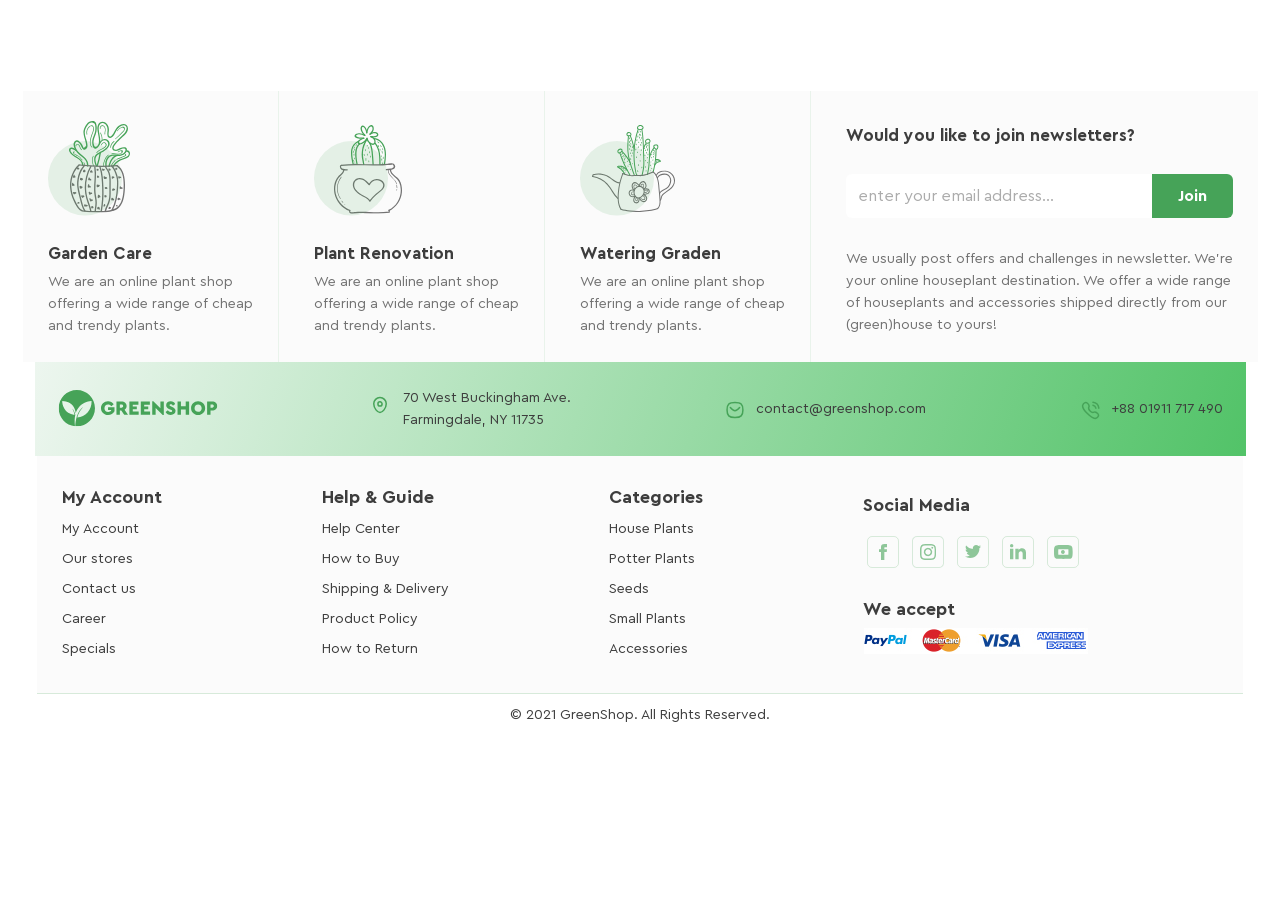
==== Lesson_11/index.html @ a5562a95 "Lesson_11" ====
<!DOCTYPE html>
<html lang="en">
<head>
    <meta charset="UTF-8">
    <meta name="viewport" content="width=device-width, initial-scale=1.0">
    <link rel="stylesheet" href="style/style.css">
    <title>Footer</title>
</head>
<body>
    <div class="footer-container"><!--контейнет-->

      <div class="container-1"><!--контейнет1-->

        <div class="garden"><!--блок 1-->
 
          <div class="img1-garden"></div><!--img-->

           <div class="text-cactus">
               <span class="footer-title">Garden Care</span>
               <p class="footer-text">We are an online plant shop<br>offering a wide range of cheap<br>and trendy plants.</p>
           </div>

        </div><!--блок 1-->
        
        <div class="garden"><!--блок 2-->
 
          <div class="img2-garden"></div><!--img-->

           <div class="text-cactus">
               <span class="footer-title">Plant Renovation</span>
               <p class="footer-text">We are an online plant shop<br>offering a wide range of cheap<br>and trendy plants.</p>
           </div>

        </div><!--блок 2-->

        <div class="garden border"><!--блок 3-->
 
          <div class="img3-garden"></div><!--img-->

            <div class="text-cactus">
               <span class="footer-title">Watering Graden</span>
               <p class="footer-text">We are an online plant shop<br>offering a wide range of cheap<br>and trendy plants.</p>
           </div>

        </div><!--блок 3-->

         <div class="newsletter">

          <span class="footer-title">Would you like to join newsletters?</span>
            <div class="email">
               <p class="email-text">enter your email address... </p>
               <span class="join"> Join</span>
             </div> 
          <p class="footer-text">We usually post offers and challenges in newsletter. We’re<br>your online houseplant destination. We offer a wide range<br>of houseplants and accessories shipped directly from our<br>(green)house to yours!</p>

        </div>

      </div><!--контейнет1-->
        
       <div class="container-2" ><!--контейнет2-->

       <div class="greenshop-contact">

        <div class="logo"></div>

        <div class="location-text">
           <div class="location"></div>
           <p class="greenshop-text">70 West Buckingham Ave.<br>Farmingdale, NY 11735 </p>
        </div>

        <div class="location-text">
           <div class="contact-email"> </div>
           <p class="greenshop-text">contact@greenshop.com</p>
        </div>

        <div class="location-text">
           <div class="contact-number"></div>
           <p class="greenshop-text">+88 01911 717 490</p>
        </div>
        
        </div> 
        
      </div><!--контейнет2-->

      <div class="container-3"><!--контейнет3-->
     
        <div class="info">
 
         <div class="account">
          <span class="info-text-title">My Account</span>
          <ul class="info-text">
            <li>My Account</li>
            <li>Our stores</li>
            <li>Contact us</li>
            <li>Career </li>
            <li>Specials</li>
          </ul>
         </div>

         <div class="account">
          <span class="info-text-title">Help & Guide</span>
          <ul class="info-text">
            <li>Help Center</li>
            <li>How to Buy</li>
            <li>Shipping & Delivery</li>
            <li>Product Policy</li>
            <li> How to Return</li>
          </ul>
         </div>

         <div class="account">
          <span class="info-text-title">Categories</span>
          <ul class="info-text">
            <li>House Plants</li>
            <li>Potter Plants</li>
            <li>Seeds</li>
            <li>Small Plants </li>
            <li>Accessories</li>
          </ul>
         </div>

         <div class="account">
           <span class="info-text-title">Social Media</span>

           <div class="messenger">
             <div class="fecebook"></div>
             <div class="instsgram"></div>
             <div class="twitter"></div>
             <div class="linkidin"></div>
             <div class="youtube"></div>
           </div>

           <span class="info-text-title">We accept</span>

          <div class="payment"></div>
         </div>  
         
       </div>
     </div><!--контейнет3-->

      <div class="container-4"> <!--контейнет4-->
        <span class="info-text">© 2021 GreenShop. All Rights Reserved.</span>
      </div><!--контейнет4-->

     </div><!--контейнет-->

</body>
</html>
---- Lesson_11/style/style.css ----
@font-face {
    font-family: 'Cera Pro Regular';
    src: url('../fonts/CeraPro-Regular.eot') format(eot),
         url('../fonts/CeraPro-Regular.ttf') format(TrueTupe),
         url('../fonts/CeraPro-Regular.woff') format(woff);
    font-weight: 400;
}

@font-face {
    font-family: 'Cera Pro Medium';
    src: url('../fonts/CeraPro-Medium.eot') format(eot),
         url('../fonts/CeraPro-Medium.ttf') format(TrueTupe), 
         url('../fonts/CeraPro-Medium.woff') format(woff);
    font-weight: 500;
}

@font-face {
    font-family: 'Cera Pro Bolt';
    src: url('../fonts/CeraPro-Bold.eot') format(eot), 
         url('../fonts/CeraPro-Bold.ttf') format(TrueTupe),
         url('../fonts/CeraPro-Bold.woff') format(woff);
    font-weight: 700;
}

*{
    margin: 0;
    padding: 0;
    list-style-type: none;
    text-decoration: none;
    box-sizing: border-box;
    font-weight: normal;
}
.footer-container{
    padding:  91px 120px 22px;
    display: flex;
   justify-content: center;
   align-items: center;
   flex-wrap: wrap;
   
}
      /*1*/

.container-1{
    display: flex;
    justify-content: center;
    flex-wrap: nowrap;
    background-color: #FBFBFB;
    gap: 10px;
}

.garden{
    display: flex;
    flex-direction: column;
    gap: 18px;
    padding: 25px 25px ;
    border-right: 1px solid #46A3581A;
}

.img1-garden{
    min-height: 100px;
    background-image: url(../img/circle.svg), url(../img/pot.svg), url(../img/cactus.svg) ;
    background-size: auto, auto, auto;
    background-repeat: no-repeat;
    background-position: 0 100%, 15% 95%, 15% 10%; 
}

.img2-garden{
    min-height: 100px;
    background-image: url(../img/circle.svg), url(../img/pot\(1\).svg), url(../img/cactus\(1\).svg) ;
    background-size: auto, auto, auto;
    background-repeat: no-repeat;
    background-position: 0 100%, 15% 95%, 22% 15%; 
}

.img3-garden{
    min-height: 100px;
    background-image: url(../img/circle.svg), url(../img/pot\(2\).svg), url(../img/cactus\(2\).svg) ;
    background-size: auto, auto, auto;
    background-repeat: no-repeat;
    background-position: 0 100%, 10% 95%, 23% 18%; 
}

.text-cactus{
    display: flex;
    flex-direction: column;
    gap: 9px;
}

.footer-title{
    color: #3D3D3D;
    font-family: "Cera Pro Bolt", sans-serif;
    font-size: 17px;
    font-style: normal;
    font-weight: 700;
    line-height: 16px;
    white-space: nowrap;
}

.footer-text{
    color: #727272;
    font-family: "Cera Pro Regular", sans-serif;
    font-size: 14px;
    font-style: normal;
    font-weight: 400;
    line-height: 22px; 
    white-space: nowrap;
}
        /**/

.newsletter{
    display: flex;
    flex-direction: column;
    gap: 30px;
    padding: 25px 25px;
}

.footer-title{
    padding-top: 12px;
}

.newsletter .email{
    display: flex;
    justify-content: space-between;
    align-items: center;
    flex-wrap: nowrap;
    background-color: #FFF;
    border-radius: 6px;
}

.email-text{
    padding: 12px;
    color: #ACACAC;
    font-family: "Cera Pro Regular", sans-serif ;
    font-style: normal;
    
}

span.join{
    color: #FFF;
    font-family: "Cera Pro Bolt", sans-serif;
    font-style: normal;
    padding: 12px 26px;
    border-radius: 0px 6px 6px 0px;
    background: #46A358;
}
       /*2*/

.container-2{
    display: flex;
    background-image: linear-gradient( 470deg, #EDF6EF, #52C368) ;
    justify-content: center;
    align-items: center;
}

.greenshop-contact {
    display: flex;
    justify-content: space-between;
    align-items: center;
    flex-wrap: nowrap;
    gap: 155px;
    padding: 25px 23px;
}

.location-text{
    display: flex;
    flex-wrap: nowrap;
    align-items: center;
    justify-content: center;
}

.logo{
    min-height: 38px;
    min-width: 160px;
    background-image: url(../img/Logo.svg);
    background-repeat: no-repeat;
    background-size:contain;
}

.location{
    min-height: 30px;
    min-width: 30px;
    background-image: url(../img/Location.svg);
    background-repeat: no-repeat;
    background-position: 0 20%;
}

.contact-email{
    min-height: 30px;
    min-width: 30px;
    background-image: url(../img/Message.svg);
    background-repeat: no-repeat;
    background-size: auto;
    background-position: 0 60%;
}

.contact-number{
    min-height: 30px;
    min-width: 30px;
    background-image: url(../img/Calling.svg);
    background-repeat: no-repeat;
    background-size: auto;
    background-position: 0 60%;
}

.greenshop-text{
    color: #3D3D3D;
    font-family: "Cera Pro Regular", sans-serif;
    font-size: 14px;
    font-style: normal;
    font-weight: 400;
    line-height: 22px; 
    white-space: nowrap;
}
    /*3*/

.container-3{
    display: flex;
    justify-content: center;
    align-items: center;
    background: #FBFBFB;
    margin-bottom: 6px;
    border-bottom: 1px solid #46A35833;
}

.info{
    display: flex;
    justify-content: space-between;
    align-items: center;
    flex-wrap: nowrap;
    padding: 33px 155px 29px 25px;
    gap: 160px;
}

.account{
    display: flex;
    align-items: flex-start;
    flex-direction: column;
    gap: 9px;
}

.info-text-title{
    color: #3D3D3D;
    font-family: "Cera Pro Bolt", sans-serif;
    font-size: 18px;
    font-style: normal;
    font-weight: 700;
    line-height: 16px; 
    white-space: nowrap;
}

.info-text{
    color: #3D3D3D;
    font-family: "Cera Pro Regular", sans-serif;
    font-size: 14px;
    font-style: normal;
    font-weight: 400;
    line-height: 30px; 
    white-space: nowrap;
}

.messenger{
    display: flex;
    flex-wrap: nowrap;
    gap: 5px;
    padding-bottom: 20px;
    padding-top: 10px;
}

.fecebook{
    min-height: 40px;
    min-width: 40px;
    background-image: url(../img/Facebook.svg);
    background-repeat: no-repeat;
    background-size: auto;
    background-position: 50% 50%;
}

.instsgram{
    min-height: 40px;
    min-width: 40px;
    background-image: url(../img/Instagram.png);
    background-repeat: no-repeat;
    background-size: auto;
    background-position: 50% 50%;
}

.twitter{
    min-height: 40px;
    min-width: 40px;
    background-image: url(../img/Twitter.svg);
    background-repeat: no-repeat;
    background-size: auto;
    background-position: 50% 50%;
}

.linkidin{
    min-height: 40px;
    min-width: 40px;
    background-image: url(../img/Linkidin.svg);
    background-repeat: no-repeat;
    background-size: auto;
    background-position: 50% 50%;
}

.youtube{
    min-height: 40px;
    min-width: 40px;
    background-image: url(../img/Youtube.svg);
    background-repeat: no-repeat;
    background-size: auto;
    background-position: 50% 50%;
}


.payment{
    min-height: 30px;
    min-width: 225px;
    background-image: url(../img/payment.png);
    background-repeat: no-repeat;
    background-size: auto;
    background-position: 50% 50%;
}

.container-4{
    display: flex;
    justify-content: center;
    align-items: center;
}
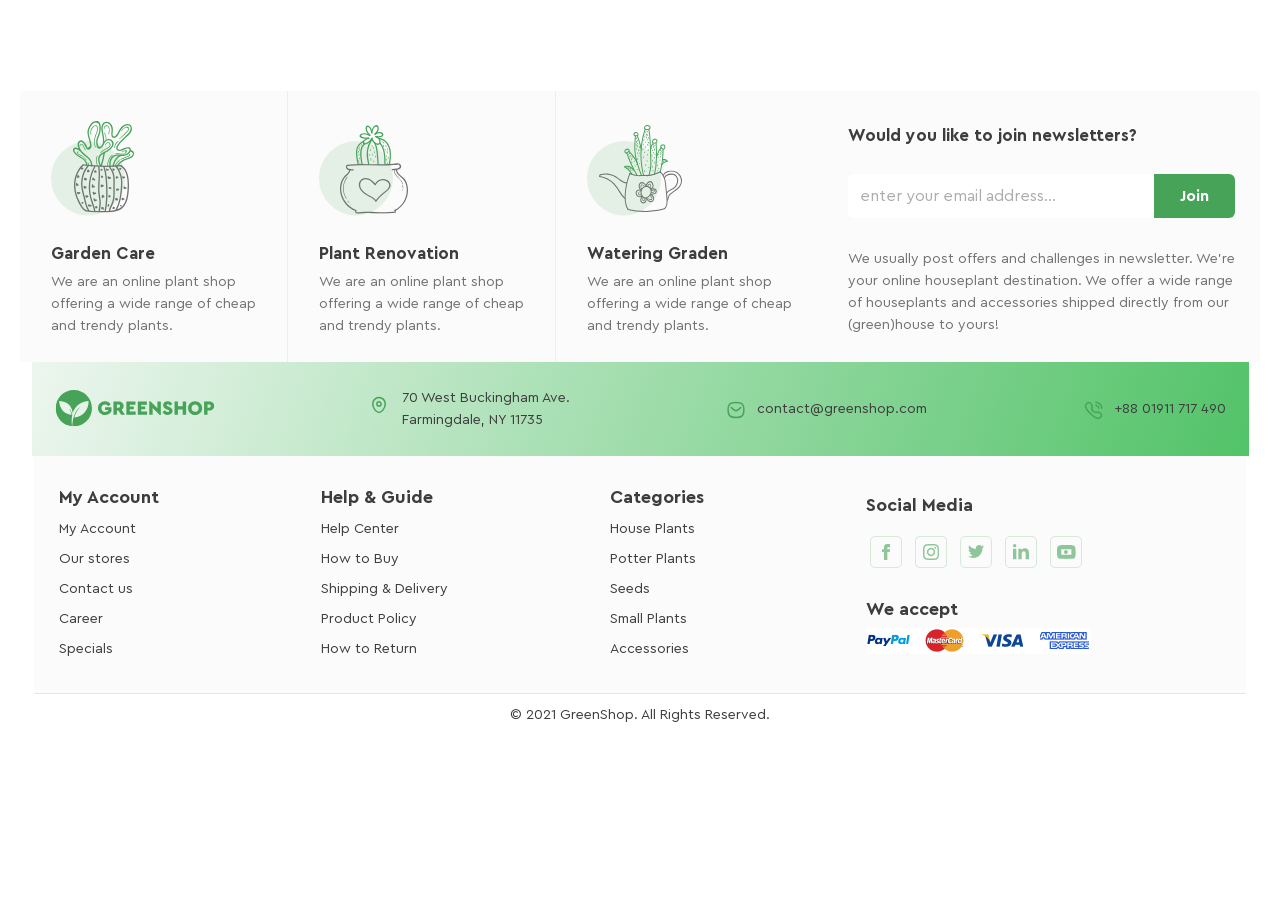
==== commit 4507ea99: "Lines" ====
--- a/Lesson_11/index.html
+++ b/Lesson_11/index.html
@@ -21,6 +21,8 @@
            </div>
 
         </div><!--блок 1-->
+
+        <div class="line-gray"></div>
         
         <div class="garden"><!--блок 2-->
  
@@ -32,6 +34,8 @@
            </div>
 
         </div><!--блок 2-->
+
+        <div class="line-gray"></div>
 
         <div class="garden border"><!--блок 3-->
  
@@ -138,6 +142,8 @@
        </div>
      </div><!--контейнет3-->
 
+     <div class="line-green"></div>
+
       <div class="container-4"> <!--контейнет4-->
         <span class="info-text">© 2021 GreenShop. All Rights Reserved.</span>
       </div><!--контейнет4-->
--- a/Lesson_11/style/style.css
+++ b/Lesson_11/style/style.css
@@ -45,15 +45,13 @@
     justify-content: center;
     flex-wrap: nowrap;
     background-color: #FBFBFB;
-    gap: 10px;
 }
 
 .garden{
     display: flex;
     flex-direction: column;
     gap: 18px;
-    padding: 25px 25px ;
-    border-right: 1px solid #46A3581A;
+    padding: 25px 31px ;
 }
 
 .img1-garden{
@@ -157,7 +155,7 @@
     justify-content: space-between;
     align-items: center;
     flex-wrap: nowrap;
-    gap: 155px;
+    gap: 157px;
     padding: 25px 23px;
 }
 
@@ -218,8 +216,6 @@
     justify-content: center;
     align-items: center;
     background: #FBFBFB;
-    margin-bottom: 6px;
-    border-bottom: 1px solid #46A35833;
 }
 
 .info{
@@ -228,7 +224,7 @@
     align-items: center;
     flex-wrap: nowrap;
     padding: 33px 155px 29px 25px;
-    gap: 160px;
+    gap: 162px;
 }
 
 .account{
@@ -311,7 +307,6 @@
     background-position: 50% 50%;
 }
 
-
 .payment{
     min-height: 30px;
     min-width: 225px;
@@ -327,3 +322,16 @@
     align-items: center;
 }
 
+.line-gray{
+    min-width:  1px;
+    background-image: url(../img/Rectangle-gray.png);
+    background: rgba(70, 163, 88, 0.10);
+}
+
+.line-green{
+    min-width: 1210px;
+    min-height: 1px;
+    background-image: url(../img/Rectangle-green.png);
+    background: rgba(70, 163, 88, 0.20);
+    margin-bottom: 6px;
+}
